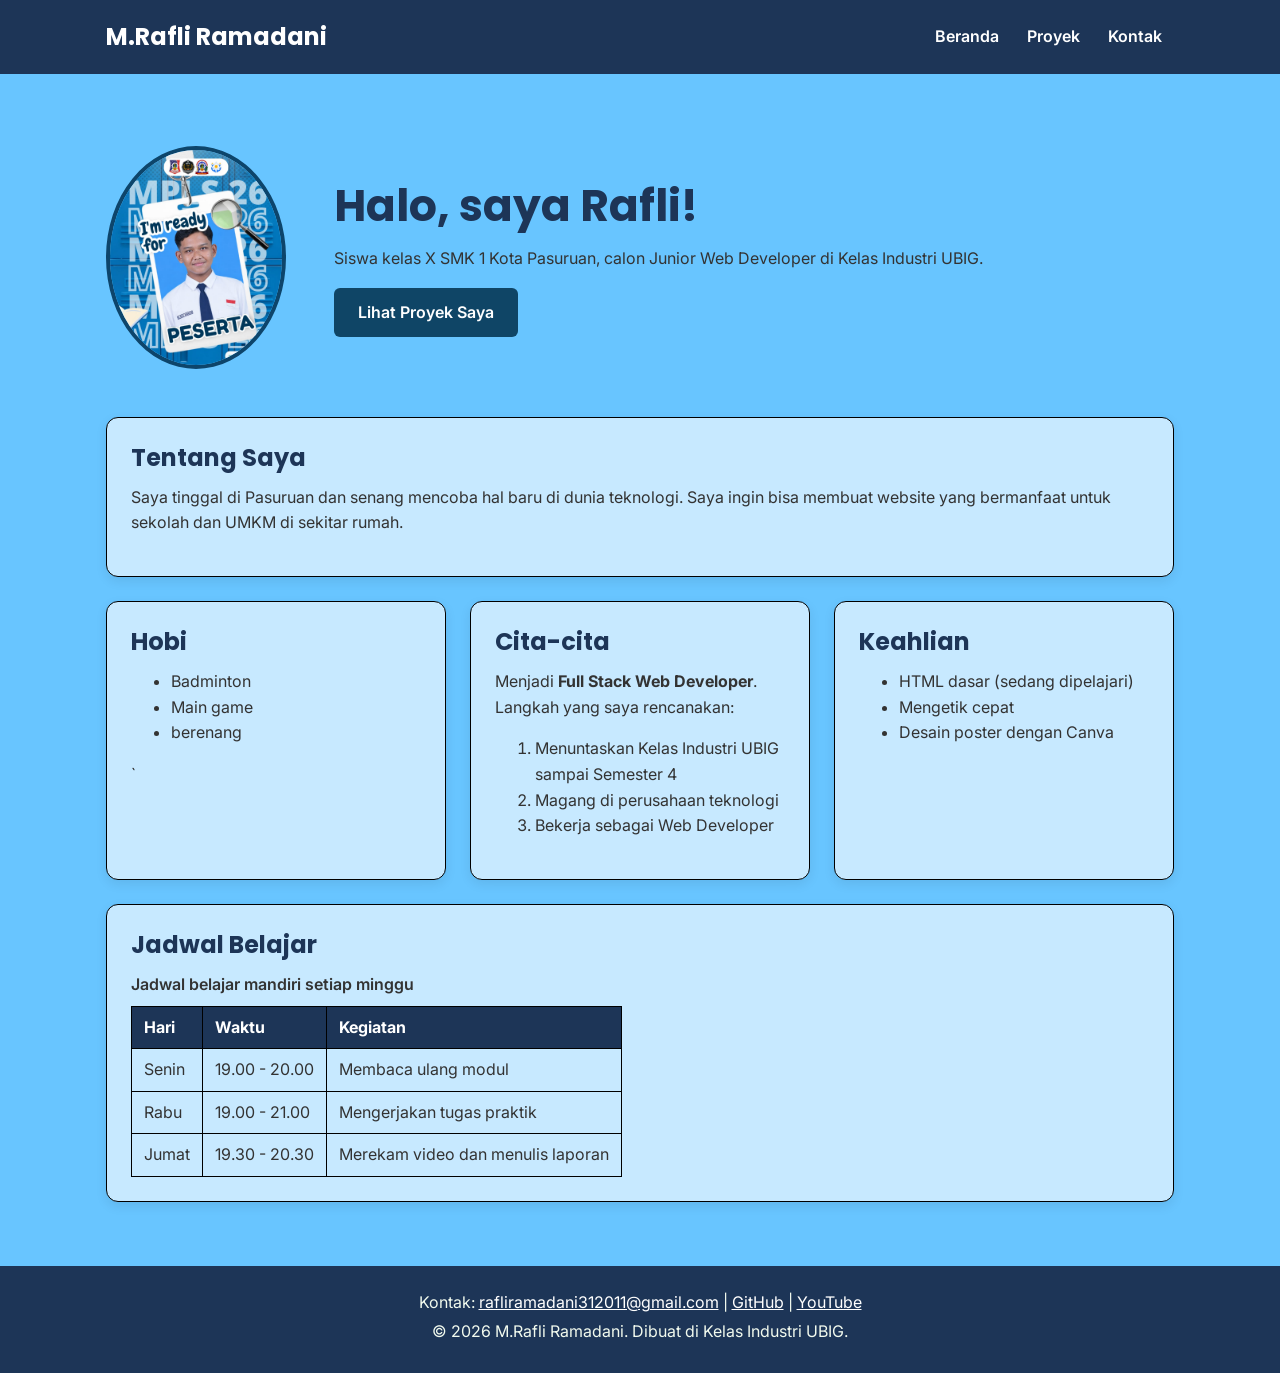
==== index.html @ edb14db3 "Perubahan proyek" ====
<!DOCTYPE html>
<html lang="id">
<head>
  <meta charset="UTF-8">
  <meta name="viewport" content="width=device-width, initial-scale=1.0">
  <title>M.Rafli Ramadani | Beranda</title>
  <link rel="preconnect" href="https://fonts.googleapis.com">
  <link rel="preconnect" href="https://fonts.gstatic.com" crossorigin>
  <link href="https://fonts.googleapis.com/css2?family=Inter:wght@400;600&family=Poppins:wght@600;700&display=swap" rel="stylesheet">
  <link rel="stylesheet" href="css/style.css">
</head>
<body>
  <header>
    <div class="container navbar">
      <h1>M.Rafli Ramadani</h1>
      <nav class="menu-laptop">
        <ul>
          <li><a href="index.html">Beranda</a></li>
          <li><a href="proyek.html">Proyek</a></li>
          <li><a href="kontak.html">Kontak</a></li>
        </ul>
      </nav>
      <!-- Tantangan: menu ponsel yang bisa dibuka-tutup -->
      <details class="menu-ponsel">
        <summary>Menu</summary>
        <nav>
          <ul>
            <li><a href="index.html">Beranda</a></li>
            <li><a href="proyek.html">Proyek</a></li>
            <li><a href="kontak.html">Kontak</a></li>
          </ul>
        </nav>
      </details>
    </div>
  </header>

  <main>
    <div class="container">
      <section class="hero">
        <img src="img/foto rafli.jpeg" alt="img/foto rafli.jpeg" width="180">
        <div>
          <h2>Halo, saya Rafli!</h2>
          <p>Siswa kelas X SMK 1 Kota Pasuruan, calon Junior Web Developer di Kelas Industri UBIG.</p>
          <a href="proyek.html" class="tombol">Lihat Proyek Saya</a>
        </div>
      </section>

      <section class="kartu">
        <h2>Tentang Saya</h2>
        <p>Saya tinggal di Pasuruan dan senang mencoba hal baru di dunia teknologi. Saya ingin bisa membuat website yang bermanfaat untuk sekolah dan UMKM di sekitar rumah.</p>
      </section>

      <div class="daftar-kartu">
        <section class="kartu">
          <h2>Hobi</h2>
          <ul>
            <li>Badminton</li>
            <li>Main game</li>
            <li>berenang</li>
          </ul>`
        </section>

        <section class="kartu">
          <h2>Cita-cita</h2>
          <p>Menjadi <strong>Full Stack Web Developer</strong>. Langkah yang saya rencanakan:</p>
          <ol>
            <li>Menuntaskan Kelas Industri UBIG sampai Semester 4</li>
            <li>Magang di perusahaan teknologi</li>
            <li>Bekerja sebagai Web Developer</li>
          </ol>
        </section>

        <section class="kartu">
          <h2>Keahlian</h2>
          <ul>
            <li>HTML dasar (sedang dipelajari)</li>
            <li>Mengetik cepat</li>
            <li>Desain poster dengan Canva</li>
          </ul>
        </section>
      </div>

      <section class="kartu">
        <h2>Jadwal Belajar</h2>
        <table>
          <caption>Jadwal belajar mandiri setiap minggu</caption>
          <thead>
            <tr>
              <th>Hari</th>
              <th>Waktu</th>
              <th>Kegiatan</th>
            </tr>
          </thead>
          <tbody>
            <tr>
              <td>Senin</td>
              <td>19.00 - 20.00</td>
              <td>Membaca ulang modul</td>
            </tr>
            <tr>
              <td>Rabu</td>
              <td>19.00 - 21.00</td>
              <td>Mengerjakan tugas praktik</td>
            </tr>
            <tr>
              <td>Jumat</td>
              <td>19.30 - 20.30</td>
              <td>Merekam video dan menulis laporan</td>
            </tr>
          </tbody>
        </table>
      </section>
    </div>
  </main>

  <footer>
    <p>Kontak: <a href="milto:rafliramadani312011@gmail.com">rafliramadani312011@gmail.com</a> |
      <a href="https://github.com/" target="_blank">GitHub</a> |
      <a href="https://www.youtube.com/" target="_blank">YouTube</a></p>
    <p>&copy; 2026 M.Rafli Ramadani. Dibuat di Kelas Industri UBIG.</p>
  </footer>
</body>
</html>
---- css/style.css ----
/* Gaya portofolio Andi Pratama
   Palet: #1D3557 (utama), #E63946 (aksen), #F1FAEE (latar)
   Huruf: Poppins (judul), Inter (isi)
   Tata letak: mobile first, titik ubah 768px (tablet) dan 1024px (laptop) */

/* 1. Reset */
* {
  box-sizing: border-box;
  margin: 0;
}

img {
  max-width: 100%;
  height: auto;
}

/* 2. Dasar halaman: warna dan huruf */
body {
  font-family: "Inter", Arial, sans-serif;
  font-size: 1rem;
  line-height: 1.6;
  color: #333333;
  background-color: #68c5ff;
}

h1, h2, h3 {
  font-family: "Poppins", Arial, sans-serif;
  color: #1D3557;
  line-height: 1.3;
}

h2 {
  margin-bottom: 0.75rem;
}

p, ul, ol {
  margin-bottom: 1rem;
}

a {
  color: #7dd3fc;
}

/* 3. Wadah, header, dan menu */
.container {
  max-width: 1100px;
  margin: 0 auto;
  padding: 0 1rem;
}

header {
  background-color: #1D3557;
  color: #ffffff;
  padding: 1rem 0;
}

header h1 {
  color: #ffffff;
  font-size: 1.5rem;
}

.navbar {
  display: flex;
  flex-wrap: wrap;
  justify-content: space-between;
  align-items: center;
  gap: 0.5rem;
}

nav ul {
  display: flex;
  gap: 0.25rem;
  padding: 0;
  margin: 0;
  list-style: none;
}

nav a {
  display: inline-block;
  padding: 0.5rem 0.75rem;
  border-radius: 6px;
  color: #ffffff;
  font-weight: 600;
  text-decoration: none;
}

/* Tantangan: menu ponsel buka-tutup dengan details */
.menu-laptop {
  display: none;
}

.menu-ponsel summary {
  padding: 0.5rem 0.75rem;
  border: 1px solid #FFFFFF;
  border-radius: 6px;
  font-weight: 600;
  cursor: pointer;
}

.menu-ponsel ul {
  flex-direction: column;
  margin-top: 0.5rem;
}

/* 4. Isi utama, hero, dan kartu */
main {
  padding: 1.5rem 0;
}

.hero {
  display: flex;
  flex-direction: column;
  align-items: center;
  gap: 1.5rem;
  padding: 1rem 0 2rem;
  text-align: center;
}

.hero img {
  border: 4px solid #0d456b;
  border-radius: 50%;
}

.hero h2 {
  font-size: 2rem;
}

.tombol {
  display: inline-block;
  padding: 0.75rem 1.5rem;
  border-radius: 6px;
  background-color: #0f4566;
  color: #FFFFFF;
  font-weight: 600;
  text-decoration: none;
}

.kartu {
  background-color: #c7e9ff;
  padding: 1rem;
  margin-bottom: 1.5rem;
  border: 1px solid #000000;
  border-radius: 12px;
  box-shadow: 0 4px 12px rgba(0, 0, 0, 0.08);
}

.daftar-kartu {
  display: flex;
  flex-wrap: wrap;
  gap: 1.5rem;
  margin-bottom: 1.5rem;
}

.daftar-kartu .kartu {
  flex: 1 1 280px;
  margin-bottom: 0;
}

article img {
  border-radius: 8px;
  border: 1px solid #000000;
}

/* 5. Tabel */
table {
  border-collapse: collapse;
}

caption {
  font-weight: 600;
  text-align: left;
  margin-bottom: 0.5rem;
}

th, td {
  border: 1px solid #000000;
  padding: 0.5rem 0.75rem;
  text-align: left;
}

th {
  background-color: #1D3557;
  color: #FFFFFF;
}

/* 6. Form */
label {
  font-weight: 600;
}

input, select, textarea {
  width: 100%;
  max-width: 22rem;
  padding: 0.6rem;
  margin-top: 0.25rem;
  border: 1px solid #CCCCCC;
  border-radius: 6px;
  font-family: inherit;
  font-size: 1rem;
}

button {
  padding: 0.75rem 1.5rem;
  border: none;
  border-radius: 6px;
  background-color: #063064;
  color: #FFFFFF;
  font-family: inherit;
  font-size: 1rem;
  font-weight: 600;
  cursor: pointer;
}

/* 7. Footer */
footer {
  background-color: #1D3557;
  color: #F1FAEE;
  text-align: center;
  padding: 1.5rem;
}

footer p {
  margin-bottom: 0.25rem;
}

footer a {
  color: #FFFFFF;
}

/* 8. Tablet: lebar layar 768px ke atas */
@media (min-width: 768px) {
  .menu-laptop {
    display: block;
  }

  .menu-ponsel {
    display: none;
  }

  .hero {
    flex-direction: row;
    padding: 2rem 0 3rem;
    text-align: left;
  }

  .kartu {
    padding: 1.5rem;
  }
}

/* 9. Laptop: lebar layar 1024px ke atas */
@media (min-width: 1024px) {
  main {
    padding: 2.5rem 0;
  }

  .hero {
    gap: 3rem;
  }

  .hero h2 {
    font-size: 2.75rem;
  }
}
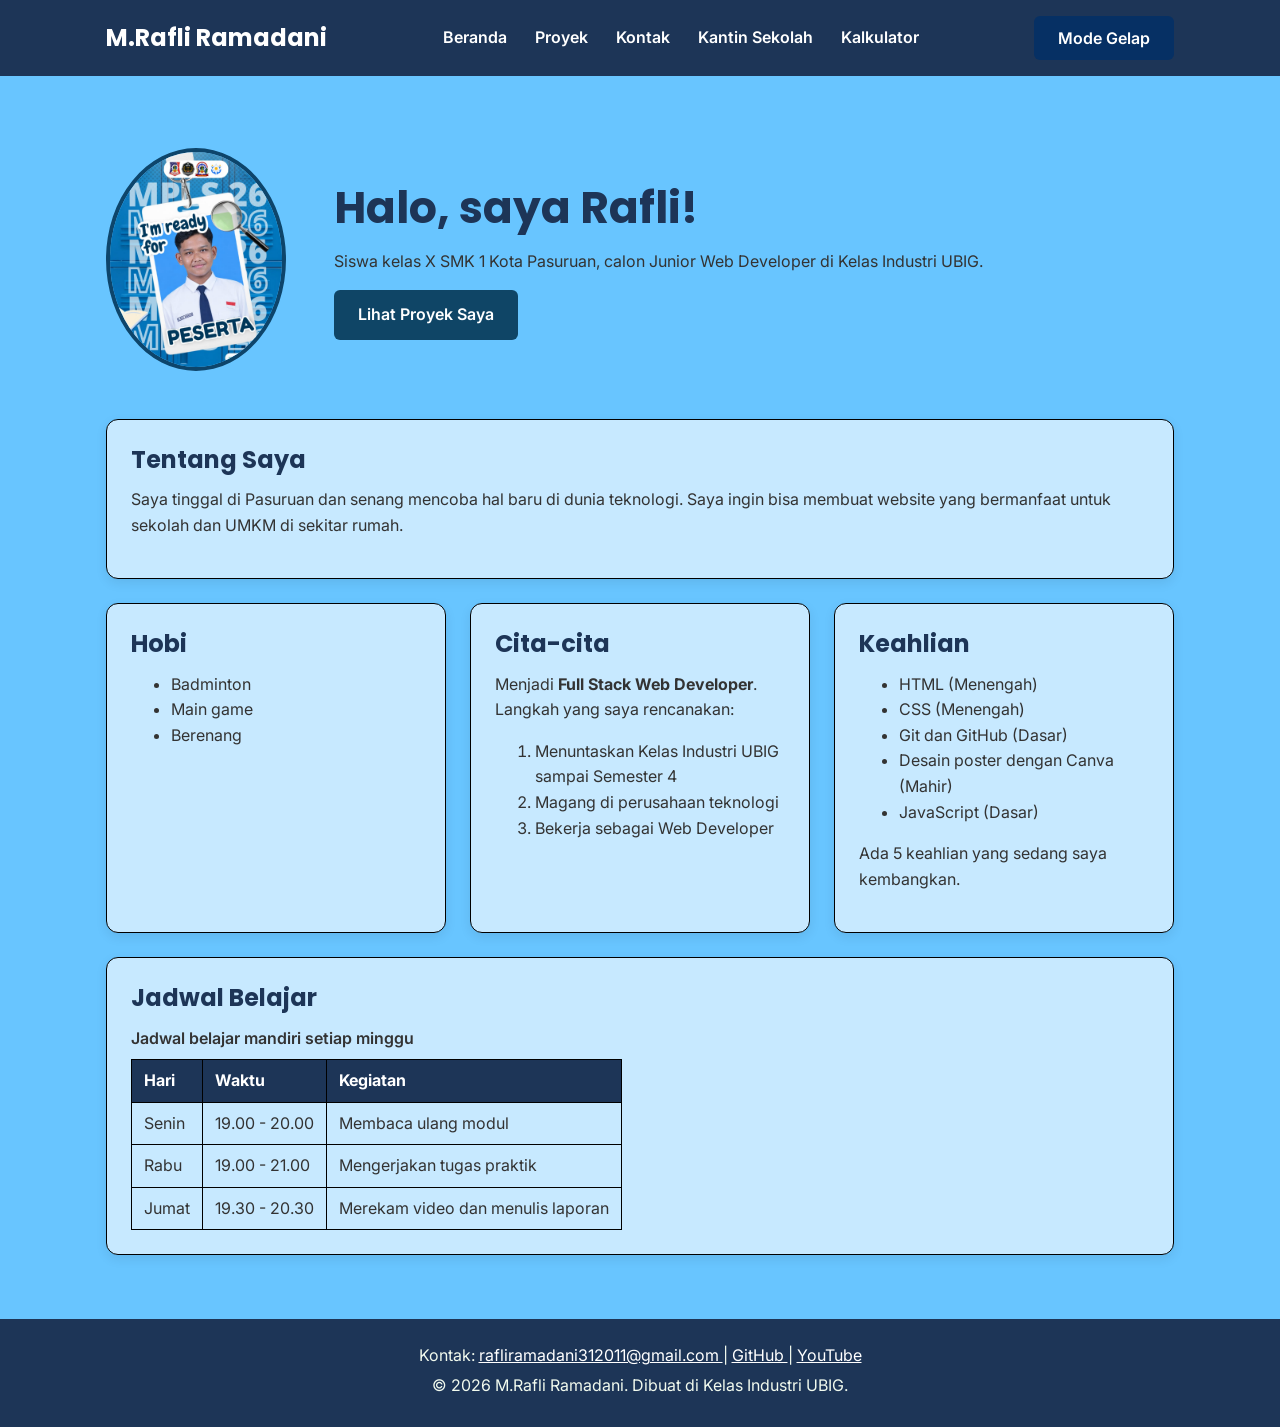
==== commit 450f6709: "Perubahan proyek" ====
--- a/index.html
+++ b/index.html
@@ -1,26 +1,43 @@
+
 <!DOCTYPE html>
 <html lang="id">
 <head>
   <meta charset="UTF-8">
   <meta name="viewport" content="width=device-width, initial-scale=1.0">
+
   <title>M.Rafli Ramadani | Beranda</title>
+
   <link rel="preconnect" href="https://fonts.googleapis.com">
   <link rel="preconnect" href="https://fonts.gstatic.com" crossorigin>
+
   <link href="https://fonts.googleapis.com/css2?family=Inter:wght@400;600&family=Poppins:wght@600;700&display=swap" rel="stylesheet">
+
   <link rel="stylesheet" href="css/style.css">
+  <link rel="icon" href="img/foto-profil.png">
+  
+  <script src="js/main.js" defer></script>
+   <script src="js/latihan.js" defer></script>
+    <script src="js/logika.js" defer></script>
+    <script src="js/kalkulator.js" defer></script>
 </head>
+
 <body>
+
   <header>
     <div class="container navbar">
+
       <h1>M.Rafli Ramadani</h1>
+
       <nav class="menu-laptop">
         <ul>
           <li><a href="index.html">Beranda</a></li>
           <li><a href="proyek.html">Proyek</a></li>
           <li><a href="kontak.html">Kontak</a></li>
+          <li><a href="kantinsekolah.html">Kantin Sekolah</a></li>
+           <li><a href="kalkulator.html">Kalkulator</a></li>
         </ul>
       </nav>
-      <!-- Tantangan: menu ponsel yang bisa dibuka-tutup -->
+
       <details class="menu-ponsel">
         <summary>Menu</summary>
         <nav>
@@ -28,41 +45,71 @@
             <li><a href="index.html">Beranda</a></li>
             <li><a href="proyek.html">Proyek</a></li>
             <li><a href="kontak.html">Kontak</a></li>
+            <li><a href="kantinsekolah.html">Kantin Sekolah</a></li>
+             <li><a href="kalkulator.html">Kalkulator</a></li>
           </ul>
         </nav>
       </details>
+
+      <button type="button" id="tombol-tema">
+        Mode Gelap
+      </button>
+
     </div>
   </header>
 
   <main>
     <div class="container">
+
       <section class="hero">
-        <img src="img/foto rafli.jpeg" alt="img/foto rafli.jpeg" width="180">
+        <img src="img/foto rafli.jpeg"
+             alt="Foto profil M. Rafli Ramadani"
+             width="180">
+
         <div>
           <h2>Halo, saya Rafli!</h2>
-          <p>Siswa kelas X SMK 1 Kota Pasuruan, calon Junior Web Developer di Kelas Industri UBIG.</p>
-          <a href="proyek.html" class="tombol">Lihat Proyek Saya</a>
+
+          <p>
+            Siswa kelas X SMK 1 Kota Pasuruan,
+            calon Junior Web Developer di Kelas Industri UBIG.
+          </p>
+
+          <a href="proyek.html" class="tombol">
+            Lihat Proyek Saya
+          </a>
         </div>
       </section>
 
       <section class="kartu">
         <h2>Tentang Saya</h2>
-        <p>Saya tinggal di Pasuruan dan senang mencoba hal baru di dunia teknologi. Saya ingin bisa membuat website yang bermanfaat untuk sekolah dan UMKM di sekitar rumah.</p>
+
+        <p>
+          Saya tinggal di Pasuruan dan senang mencoba hal baru
+          di dunia teknologi. Saya ingin bisa membuat website
+          yang bermanfaat untuk sekolah dan UMKM di sekitar rumah.
+        </p>
       </section>
 
       <div class="daftar-kartu">
+
         <section class="kartu">
           <h2>Hobi</h2>
+
           <ul>
             <li>Badminton</li>
             <li>Main game</li>
-            <li>berenang</li>
-          </ul>`
+            <li>Berenang</li>
+          </ul>
         </section>
 
         <section class="kartu">
           <h2>Cita-cita</h2>
-          <p>Menjadi <strong>Full Stack Web Developer</strong>. Langkah yang saya rencanakan:</p>
+
+          <p>
+            Menjadi <strong>Full Stack Web Developer</strong>.
+            Langkah yang saya rencanakan:
+          </p>
+
           <ol>
             <li>Menuntaskan Kelas Industri UBIG sampai Semester 4</li>
             <li>Magang di perusahaan teknologi</li>
@@ -72,18 +119,22 @@
 
         <section class="kartu">
           <h2>Keahlian</h2>
-          <ul>
-            <li>HTML dasar (sedang dipelajari)</li>
-            <li>Mengetik cepat</li>
-            <li>Desain poster dengan Canva</li>
-          </ul>
+
+          <ul id="daftar-skill"></ul>
+
+          <p id="jumlah-skill"></p>
         </section>
+
       </div>
 
       <section class="kartu">
         <h2>Jadwal Belajar</h2>
+
         <table>
-          <caption>Jadwal belajar mandiri setiap minggu</caption>
+          <caption>
+            Jadwal belajar mandiri setiap minggu
+          </caption>
+
           <thead>
             <tr>
               <th>Hari</th>
@@ -91,17 +142,20 @@
               <th>Kegiatan</th>
             </tr>
           </thead>
+
           <tbody>
             <tr>
               <td>Senin</td>
               <td>19.00 - 20.00</td>
               <td>Membaca ulang modul</td>
             </tr>
+
             <tr>
               <td>Rabu</td>
               <td>19.00 - 21.00</td>
               <td>Mengerjakan tugas praktik</td>
             </tr>
+
             <tr>
               <td>Jumat</td>
               <td>19.30 - 20.30</td>
@@ -110,14 +164,31 @@
           </tbody>
         </table>
       </section>
+
     </div>
   </main>
 
   <footer>
-    <p>Kontak: <a href="milto:rafliramadani312011@gmail.com">rafliramadani312011@gmail.com</a> |
-      <a href="https://github.com/" target="_blank">GitHub</a> |
-      <a href="https://www.youtube.com/" target="_blank">YouTube</a></p>
-    <p>&copy; 2026 M.Rafli Ramadani. Dibuat di Kelas Industri UBIG.</p>
+    <p>
+      Kontak:
+      <a href="mailto:rafliramadani312011@gmail.com">
+        rafliramadani312011@gmail.com
+      </a>
+      |
+      <a href="https://github.com/" target="_blank">
+        GitHub
+      </a>
+      |
+      <a href="https://www.youtube.com/" target="_blank">
+        YouTube
+      </a>
+    </p>
+
+    <p>
+      &copy; 2026 M.Rafli Ramadani.
+      Dibuat di Kelas Industri UBIG.
+    </p>
   </footer>
+
 </body>
 </html>
--- a/css/style.css
+++ b/css/style.css
@@ -41,6 +41,46 @@
   color: #7dd3fc;
 }
 
+/* MODE GELAP */
+body.gelap {
+  background-color: #121827;
+  color: #e2e8f0;
+}
+
+body.gelap h1,
+body.gelap h2,
+body.gelap h3 {
+  color: #ffffff;
+}
+
+body.gelap .kartu {
+  background-color: #1e293b;
+  color: #e2e8f0;
+  border-color: #475569;
+}
+
+body.gelap p,
+body.gelap li,
+body.gelap label {
+  color: #e2e8f0;
+}
+
+body.gelap input,
+body.gelap textarea,
+body.gelap select {
+  background-color: #1e293b;
+  color: #ffffff;
+  border-color: #475569;
+}
+
+body.gelap th {
+  background-color: #334155;
+}
+
+body.gelap td {
+  border-color: #475569;
+}
+
 /* 3. Wadah, header, dan menu */
 .container {
   max-width: 1100px;
@@ -262,3 +302,35 @@
     font-size: 2.75rem;
   }
 }
+/* 10. Filter proyek */
+.filter {
+  display: flex;
+  flex-wrap: wrap;
+  gap: 0.5rem;
+  margin-bottom: 1rem;
+}
+
+.tombol-filter {
+  padding: 0.5rem 1rem;
+  border: 2px solid #1D3557;
+  background-color: #c7e9ff;
+  color: #1D3557;
+}
+
+.tombol-filter.aktif {
+  background-color: #1D3557;
+  color: #ffffff;
+}
+
+body.gelap .tombol-filter {
+  background-color: #1e293b;
+  color: #ffffff;
+  border-color: #64748b;
+}
+
+body.gelap .tombol-filter.aktif {
+  background-color: #38bdf8;
+  color: #121827;
+}
+
+
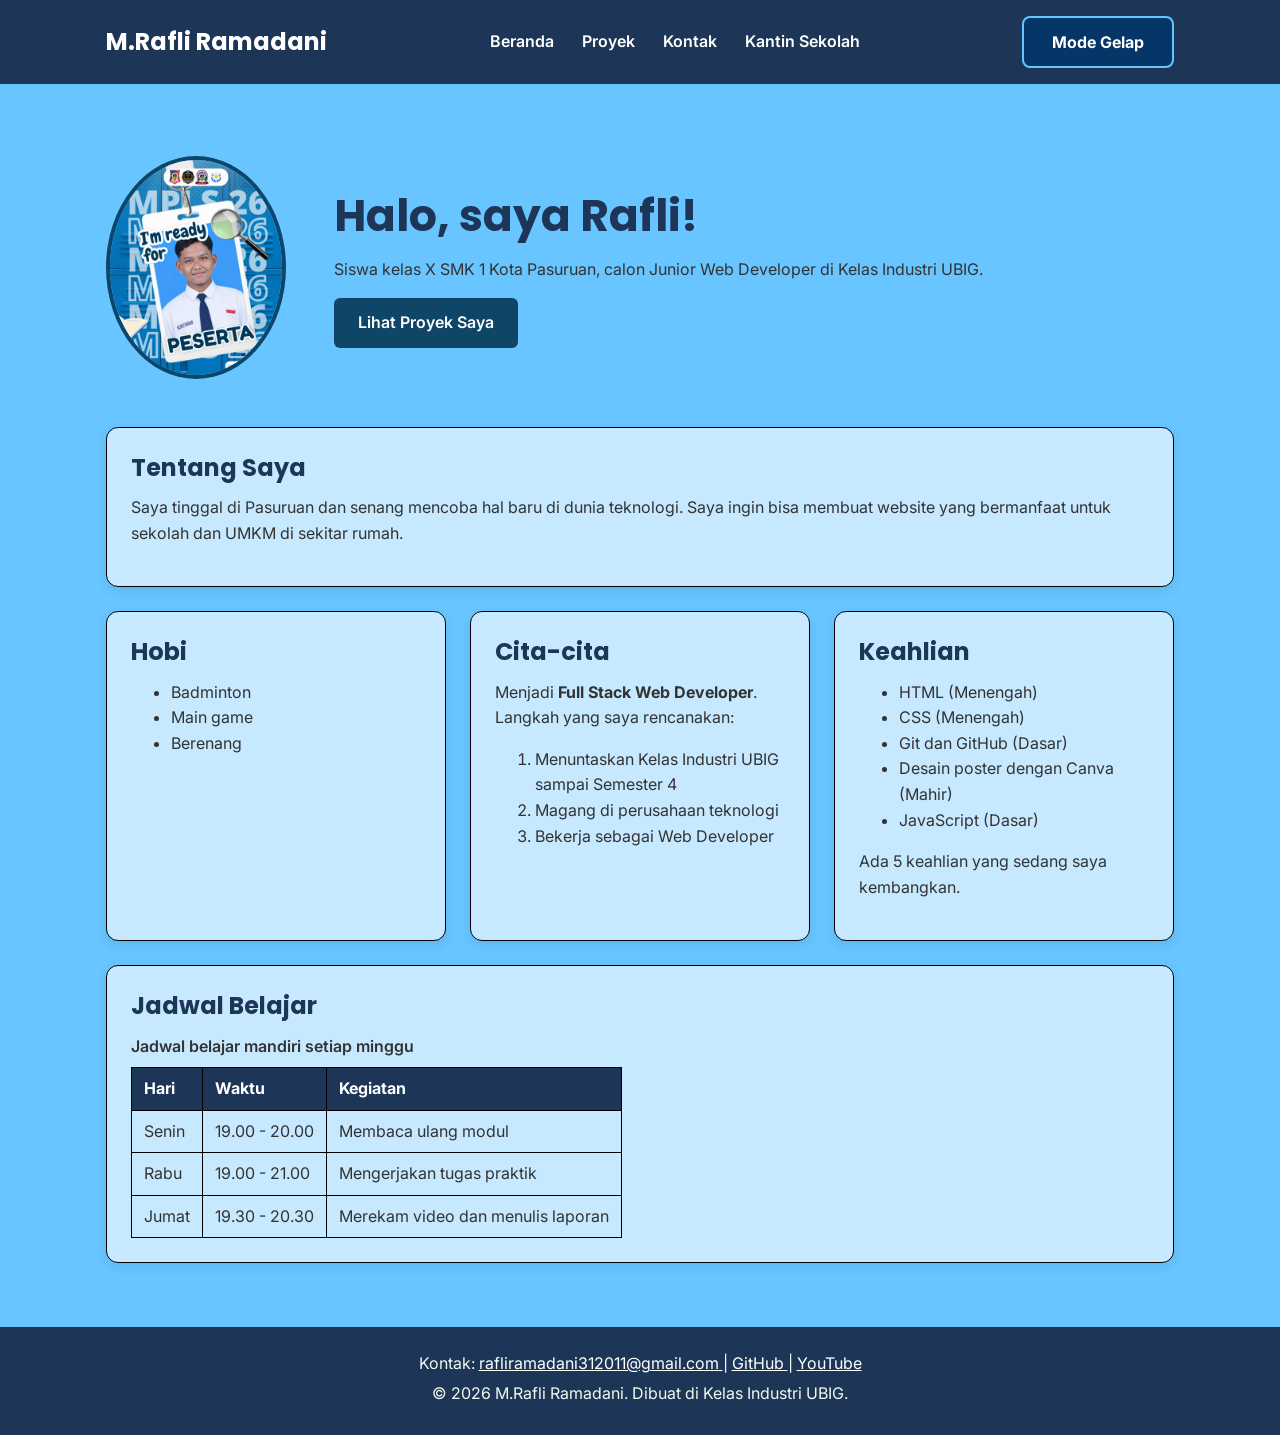
==== commit 3278b382: "Perubahan proyek" ====
--- a/index.html
+++ b/index.html
@@ -13,12 +13,11 @@
   <link href="https://fonts.googleapis.com/css2?family=Inter:wght@400;600&family=Poppins:wght@600;700&display=swap" rel="stylesheet">
 
   <link rel="stylesheet" href="css/style.css">
-  <link rel="icon" href="img/foto-profil.png">
+  <link rel="icon" href="img/foto rafli.jpeg">
   
   <script src="js/main.js" defer></script>
    <script src="js/latihan.js" defer></script>
     <script src="js/logika.js" defer></script>
-    <script src="js/kalkulator.js" defer></script>
 </head>
 
 <body>
@@ -34,7 +33,6 @@
           <li><a href="proyek.html">Proyek</a></li>
           <li><a href="kontak.html">Kontak</a></li>
           <li><a href="kantinsekolah.html">Kantin Sekolah</a></li>
-           <li><a href="kalkulator.html">Kalkulator</a></li>
         </ul>
       </nav>
 
@@ -46,7 +44,6 @@
             <li><a href="proyek.html">Proyek</a></li>
             <li><a href="kontak.html">Kontak</a></li>
             <li><a href="kantinsekolah.html">Kantin Sekolah</a></li>
-             <li><a href="kalkulator.html">Kalkulator</a></li>
           </ul>
         </nav>
       </details>
--- a/css/style.css
+++ b/css/style.css
@@ -333,4 +333,21 @@
   color: #121827;
 }
 
-
+#tombol-tema {
+  background-color: #063568;
+  color: white;
+
+  border: 2px solid #64c5ff;
+  border-radius: 8px;
+
+  padding: 14px 28px;
+  font-size: 16px;
+  font-weight: bold;
+
+  cursor: pointer;
+  transition: 0.3s;
+}
+#tombol-tema:hover {
+  background-color: #0b4b85;
+  border-color: #ffffff;
+}
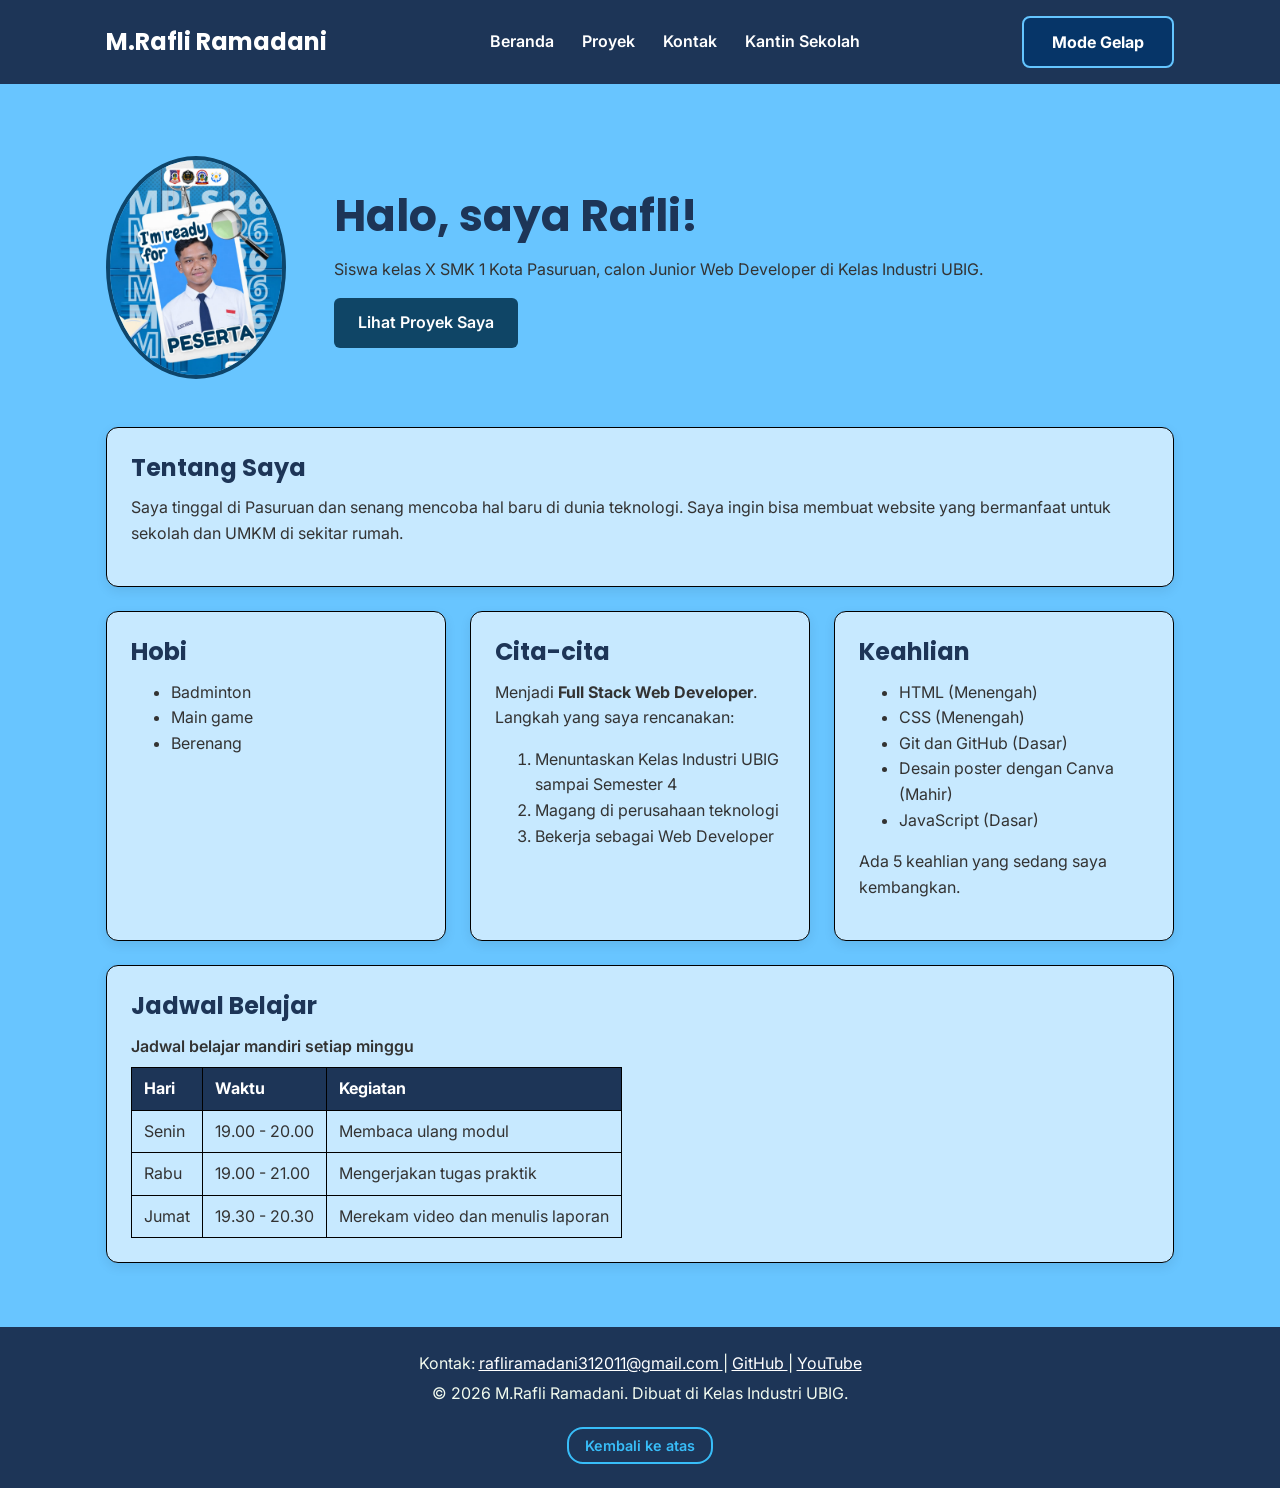
==== commit 03ba78d3: "Perubahan proyek" ====
--- a/index.html
+++ b/index.html
@@ -185,6 +185,7 @@
       &copy; 2026 M.Rafli Ramadani.
       Dibuat di Kelas Industri UBIG.
     </p>
+    <button type="button" id="tombol-atas" class="tombol-atas">Kembali ke atas</button>
   </footer>
 
 </body>
--- a/css/style.css
+++ b/css/style.css
@@ -350,4 +350,18 @@
 #tombol-tema:hover {
   background-color: #0b4b85;
   border-color: #ffffff;
+}
+/* 11. tombol atas */
+.tombol-atas {
+  background-color: transparent;
+  border: 2px solid #38bdf8;
+  color: #38bdf8;
+  margin-top: 16px;
+  padding: 8px 16px;
+  border-radius: 16px;
+  cursor: pointer;
+  font-size: 0.9rem;
+}
+.tombol-atas:hover {
+  background-color: rgba(255, 255, 255, 0.15);
 }
